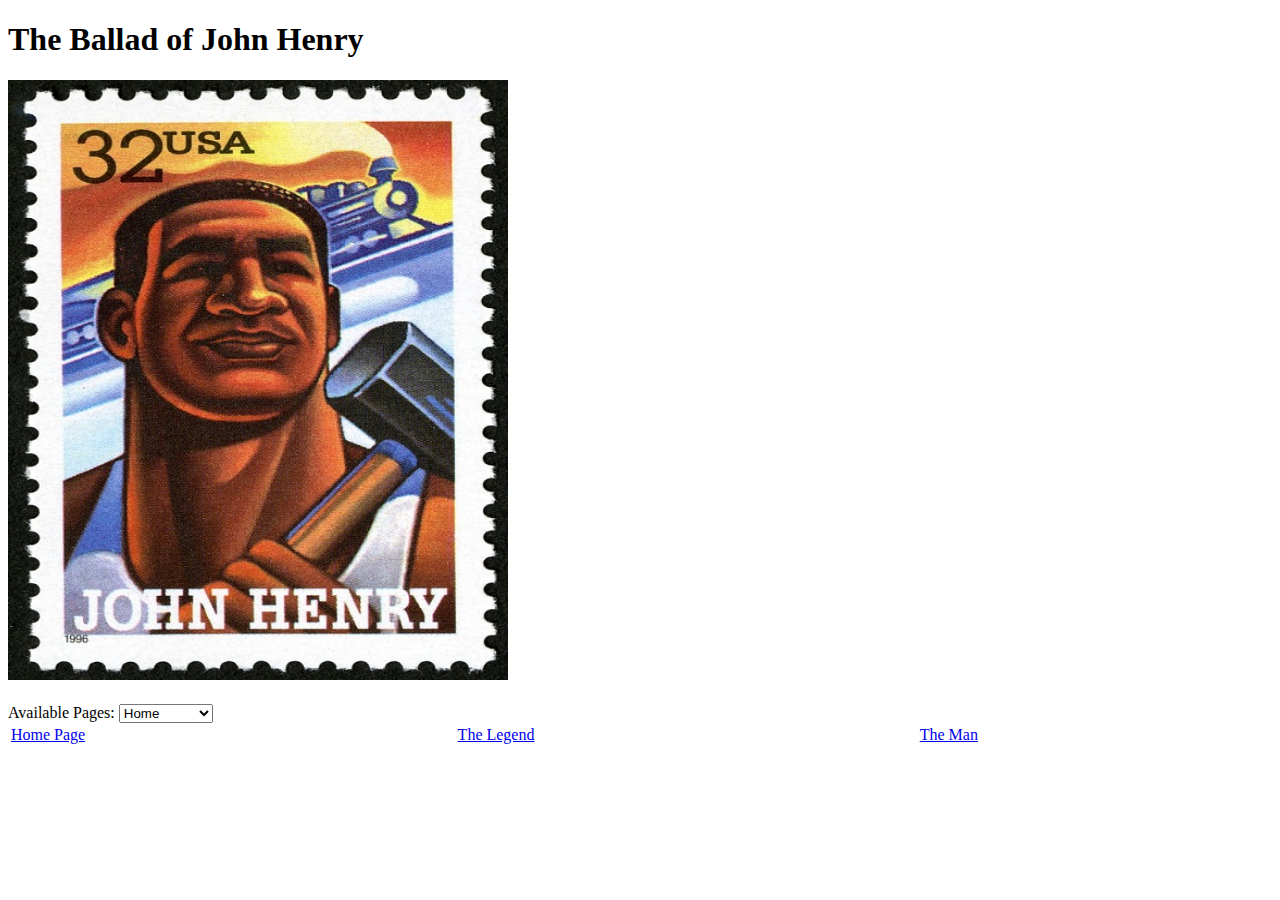
==== index.html @ 67f8f955 "First Attempt" ====
<!DOCTYPE html>
<html>
<head>
<title>index</title>
</head>
<body>

<h1>The Ballad of John Henry</h1>

<img src="johnhenrystamp.jpg" alt="stamp" width="500" height="600">

<h2></h2>
<label for="Pages">Available Pages:</label>
<select name="Pages" id="page">
  <option value="index.asp">Home</option>
  <option value="legend.asp">The Legend</option>
  <option value="man.asp">The Man</option>
</select>

</body>
<table style="width:100%">
    <tr>
    
      <td><a href="index.asp">Home Page</a></td>
      <td><a href="legend.asp">The Legend</a></td>
      <td><a href="man.asp">The Man</a></td>
    </tr>
  </table>
</html>
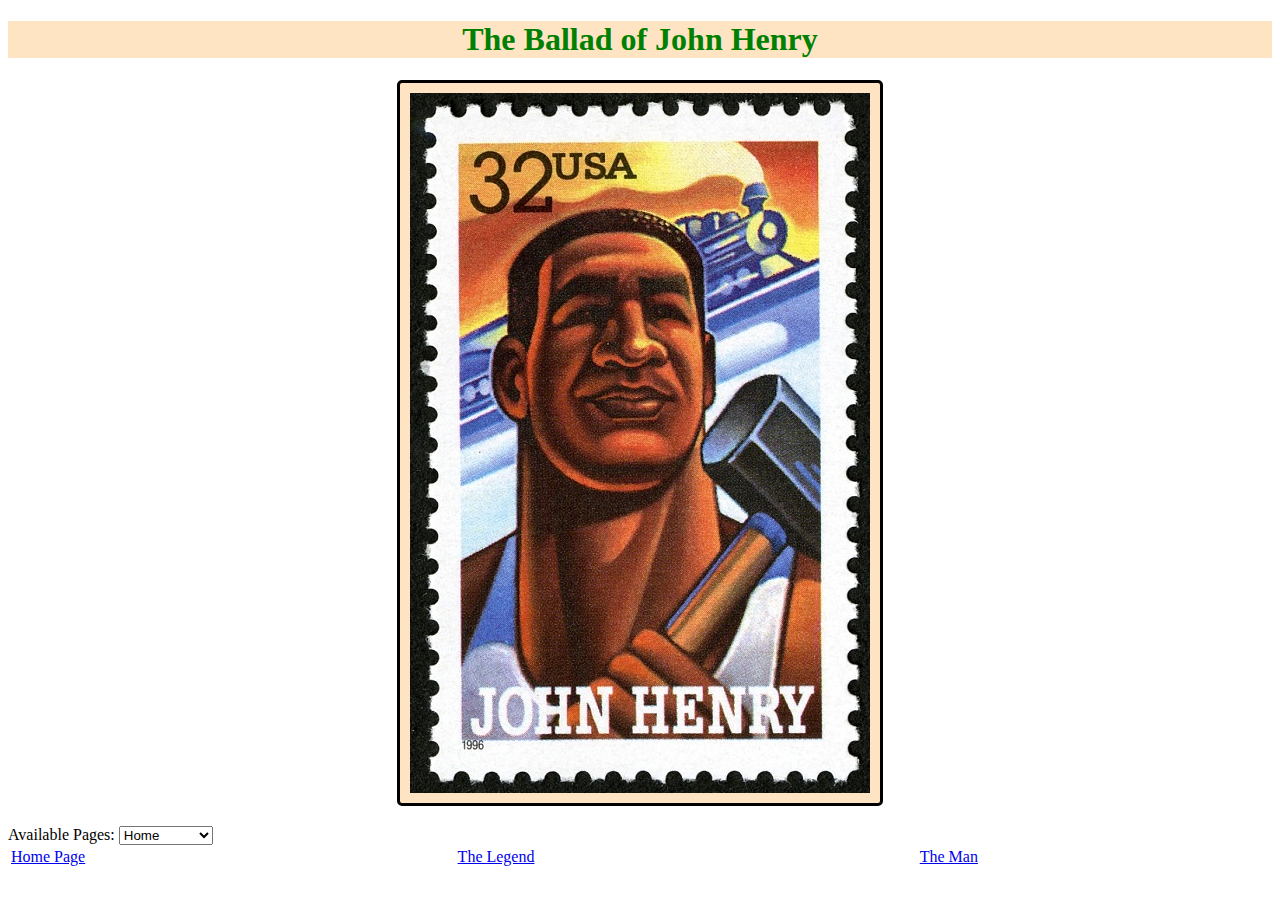
==== commit 47bb8794: "New Attempt" ====
--- a/index.html
+++ b/index.html
@@ -1,13 +1,14 @@
 <!DOCTYPE html>
 <html>
 <head>
+<link href="./style.css" rel="stylesheet"  type="text/css"/>
 <title>index</title>
 </head>
 <body>
 
 <h1>The Ballad of John Henry</h1>
 
-<img src="johnhenrystamp.jpg" alt="stamp" width="500" height="600">
+<img src="johnhenrystamp.jpg" alt="stamp" class="center">
 
 <h2></h2>
 <label for="Pages">Available Pages:</label>
--- a/style.css
+++ b/style.css
@@ -0,0 +1,18 @@
+h1 {
+	background-color: bisque;
+	color: green;
+	text-align: center;
+  }
+
+  img {
+	background-color: bisque;
+	border: 3px solid black;
+	display: block;
+	margin-left: auto;
+	margin-right: auto;
+	border-radius: 5px;
+	padding: 10px;
+	width: "125";
+	height: "150";
+	text-align: center;
+  }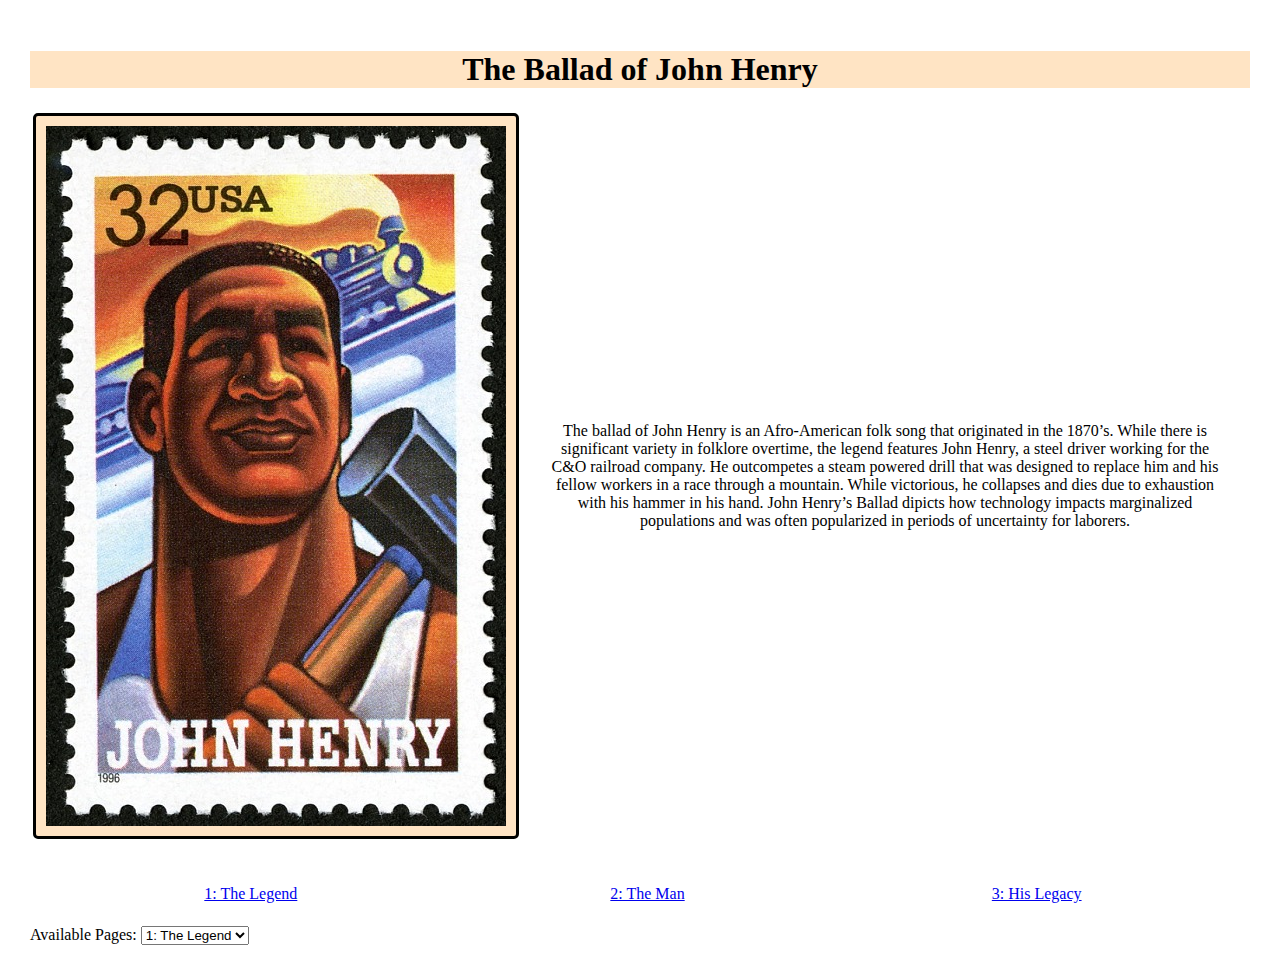
==== commit 07477388: "My service dog Hunter has buttons and he told me I was bullying myself XD. I'll finish this in the m" ====
--- a/index.html
+++ b/index.html
@@ -8,23 +8,27 @@
 
 <h1>The Ballad of John Henry</h1>
 
-<img src="johnhenrystamp.jpg" alt="stamp" class="center">
-
-<h2></h2>
-<label for="Pages">Available Pages:</label>
-<select name="Pages" id="page">
-  <option value="index.asp">Home</option>
-  <option value="legend.asp">The Legend</option>
-  <option value="man.asp">The Man</option>
-</select>
-
+<table style="width:100%">
+    <tr>
+        <td><img src="johnhenrystamp.jpg" alt="stamp" class="left"></td>
+        <td><p>The ballad of John Henry is an Afro-American folk song that originated in the 1870’s. While there is significant variety in folklore overtime, the legend features John Henry, a steel driver working for the C&O railroad company. He outcompetes a steam powered drill that was designed to replace him and his fellow workers in a race through a mountain. While victorious, he collapses and dies due to exhaustion with his hammer in his hand. John Henry’s Ballad dipicts how technology impacts marginalized populations and was often popularized in periods of uncertainty for laborers.</p></td>
+    </tr>
+  </table>
+  <span></span><span></span>
 </body>
 <table style="width:100%">
     <tr>
-    
-      <td><a href="index.asp">Home Page</a></td>
-      <td><a href="legend.asp">The Legend</a></td>
-      <td><a href="man.asp">The Man</a></td>
+      <td><a href="index.asp">1: The Legend</a></td>
+      <td><a href="man.asp">2: The Man</a></td>
+      <td><a href="legacy.asp">3: His Legacy</a></td>
     </tr>
   </table>
+  <span></span>
+  <label for="Pages">Available Pages:</label>
+<select name="Pages" id="page">
+  <option value="index.asp">1: The Legend</option>
+  <option value="man.asp">2: The Man</option>
+  <option value="legacy.asp">3: His Legacy</option>
+
+</select>
 </html>--- a/style.css
+++ b/style.css
@@ -1,6 +1,6 @@
 h1 {
 	background-color: bisque;
-	color: green;
+	color: black;
 	text-align: center;
   }
 
@@ -12,7 +12,27 @@
 	margin-right: auto;
 	border-radius: 5px;
 	padding: 10px;
-	width: "125";
-	height: "150";
+	width: "25%"
+  }
+  p {
+	margin: 20px;
+	text-align: center 
+
+  }
+
+  body {
+	margin: 20px;
+	padding: 10px;
+	text-align: left 
+  }
+
+  span {
+	content: '';
+	width: 100%;
+	height: 1em;
+	display: inline-block;
+  }
+
+table{
 	text-align: center;
-  }+}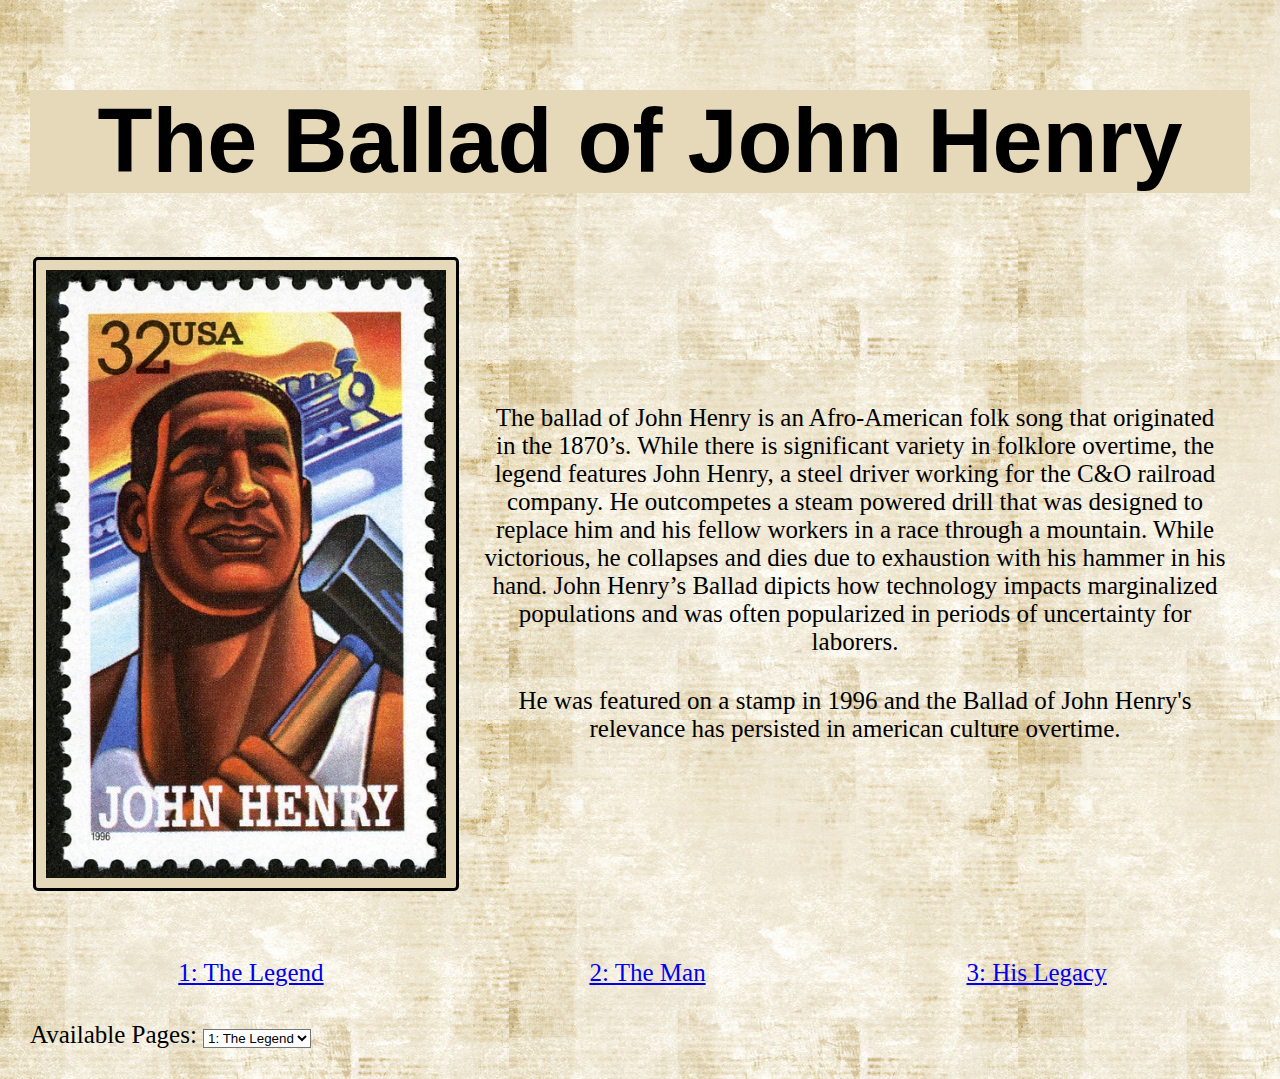
==== commit ea0c95b7: "Final!!!" ====
--- a/index.html
+++ b/index.html
@@ -11,7 +11,7 @@
 <table style="width:100%">
     <tr>
         <td><img src="johnhenrystamp.jpg" alt="stamp" class="left"></td>
-        <td><p>The ballad of John Henry is an Afro-American folk song that originated in the 1870’s. While there is significant variety in folklore overtime, the legend features John Henry, a steel driver working for the C&O railroad company. He outcompetes a steam powered drill that was designed to replace him and his fellow workers in a race through a mountain. While victorious, he collapses and dies due to exhaustion with his hammer in his hand. John Henry’s Ballad dipicts how technology impacts marginalized populations and was often popularized in periods of uncertainty for laborers.</p></td>
+        <td><p>The ballad of John Henry is an Afro-American folk song that originated in the 1870’s. While there is significant variety in folklore overtime, the legend features John Henry, a steel driver working for the C&O railroad company. He outcompetes a steam powered drill that was designed to replace him and his fellow workers in a race through a mountain. While victorious, he collapses and dies due to exhaustion with his hammer in his hand. John Henry’s Ballad dipicts how technology impacts marginalized populations and was often popularized in periods of uncertainty for laborers. <span></span> He was featured on a stamp in 1996 and the Ballad of John Henry's relevance has persisted in american culture overtime.</p></td>
     </tr>
   </table>
   <span></span><span></span>
--- a/style.css
+++ b/style.css
@@ -1,12 +1,14 @@
 h1 {
-	background-color: bisque;
-	color: black;
+	background-color: #e5d9b9;
+	color: #000000;
 	text-align: center;
+	font-family: 'Gill Sans', 'Gill Sans MT', Calibri, 'Trebuchet MS', sans-serif;
+	font-size: 90px; 
   }
 
   img {
-	background-color: bisque;
-	border: 3px solid black;
+	background-color: #e5d9b9;
+	border: 3px solid #000000;
 	display: block;
 	margin-left: auto;
 	margin-right: auto;
@@ -16,14 +18,20 @@
   }
   p {
 	margin: 20px;
-	text-align: center 
+	text-align: center;
+	font-family: 'Times New Roman', Times, serif;
+	font-size: 25px; 
+
 
   }
 
   body {
+	background-image: url("newspaper.jpg");
 	margin: 20px;
 	padding: 10px;
-	text-align: left 
+	text-align: left;
+	font-family: 'Times New Roman', Times, serif;
+	font-size: 25px; 
   }
 
   span {
@@ -35,4 +43,30 @@
 
 table{
 	text-align: center;
+}
+
+select{
+	background-color: #ffffff;
+}
+select :hover{
+	text-shadow: #000000;
+}
+
+ol{
+	font-family: 'Times New Roman', Times, serif;
+	font-size: 25px;
+}
+
+img.left{
+	text-align: left;
+	width: 200px;
+	width: 400px;
+}
+
+#on{
+	margin: 20px;
+	padding: 10px;
+	text-align: left;
+	font-family: 'Times New Roman', Times, serif;
+	font-size: 25px; 
 }